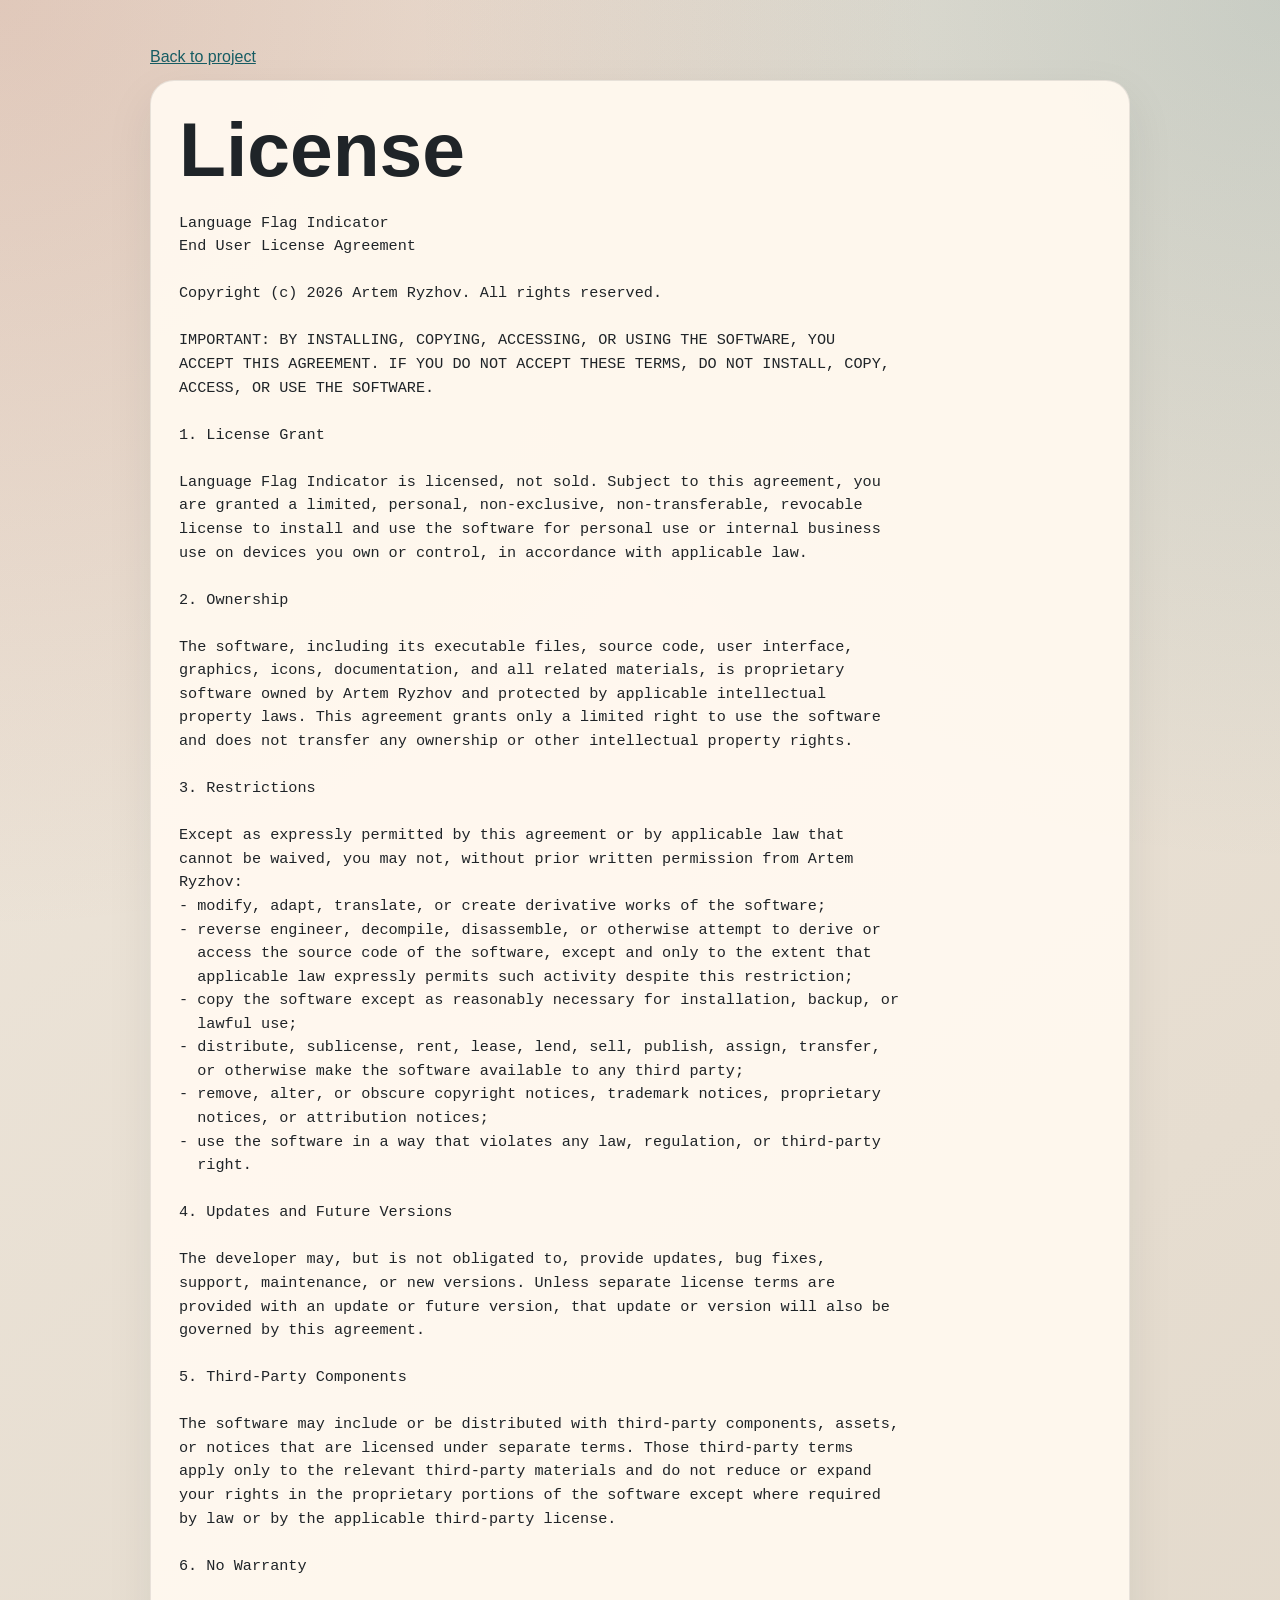
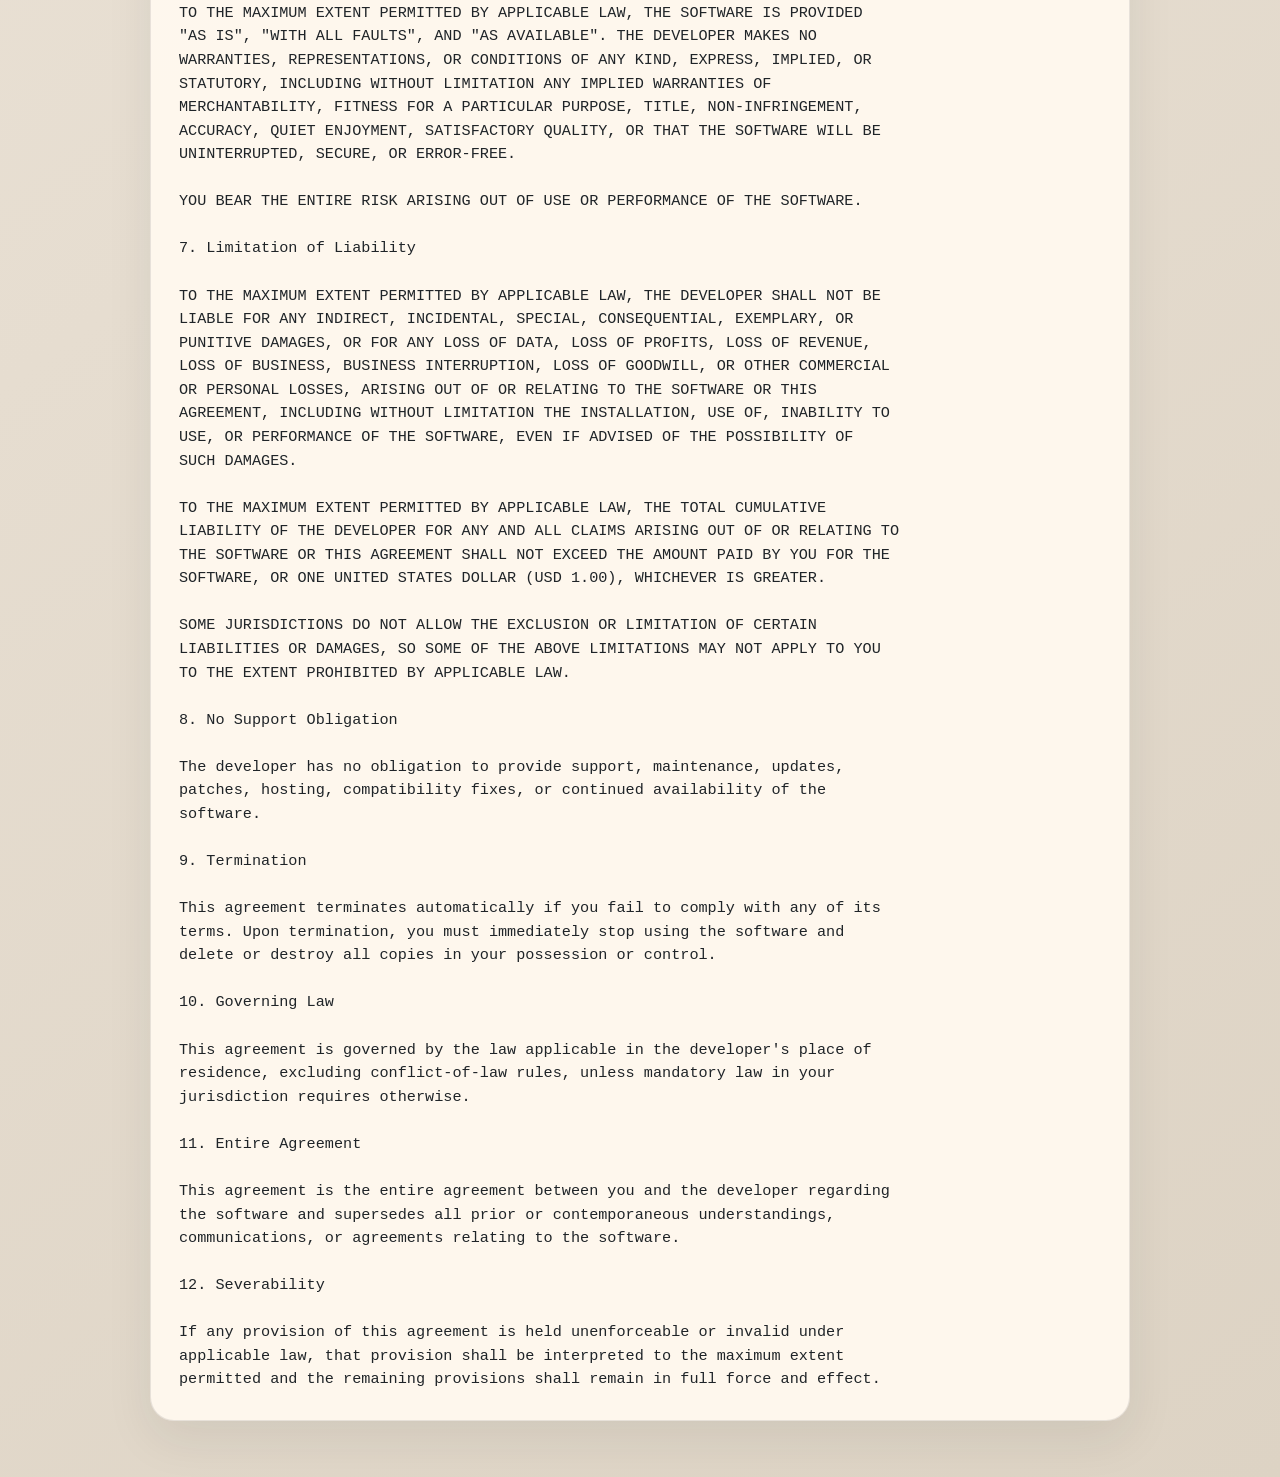
==== license.html @ 20d2ef0d "Initialize static site What changed: - replace the placeholder landing page with a simple project si" ====
<!DOCTYPE html>
<!-- Generated from canonical legal text files in /src. Do not edit by hand. -->
<html lang="en">
<head>
  <meta charset="utf-8">
  <meta name="viewport" content="width=device-width, initial-scale=1">
  <title>Language Flag Indicator License</title>
  <meta name="description" content="Current license text for Language Flag Indicator.">
  <link rel="stylesheet" href="site.css">
</head>
<body class="legal-page">
  <main class="page-shell">
    <nav class="top-nav"><a href="index.html">Back to project</a></nav>
    <article class="legal-panel">
      <h1>License</h1>
      <pre class="legal-text">Language Flag Indicator
End User License Agreement

Copyright (c) 2026 Artem Ryzhov. All rights reserved.

IMPORTANT: BY INSTALLING, COPYING, ACCESSING, OR USING THE SOFTWARE, YOU
ACCEPT THIS AGREEMENT. IF YOU DO NOT ACCEPT THESE TERMS, DO NOT INSTALL, COPY,
ACCESS, OR USE THE SOFTWARE.

1. License Grant

Language Flag Indicator is licensed, not sold. Subject to this agreement, you
are granted a limited, personal, non-exclusive, non-transferable, revocable
license to install and use the software for personal use or internal business
use on devices you own or control, in accordance with applicable law.

2. Ownership

The software, including its executable files, source code, user interface,
graphics, icons, documentation, and all related materials, is proprietary
software owned by Artem Ryzhov and protected by applicable intellectual
property laws. This agreement grants only a limited right to use the software
and does not transfer any ownership or other intellectual property rights.

3. Restrictions

Except as expressly permitted by this agreement or by applicable law that
cannot be waived, you may not, without prior written permission from Artem
Ryzhov:
- modify, adapt, translate, or create derivative works of the software;
- reverse engineer, decompile, disassemble, or otherwise attempt to derive or
  access the source code of the software, except and only to the extent that
  applicable law expressly permits such activity despite this restriction;
- copy the software except as reasonably necessary for installation, backup, or
  lawful use;
- distribute, sublicense, rent, lease, lend, sell, publish, assign, transfer,
  or otherwise make the software available to any third party;
- remove, alter, or obscure copyright notices, trademark notices, proprietary
  notices, or attribution notices;
- use the software in a way that violates any law, regulation, or third-party
  right.

4. Updates and Future Versions

The developer may, but is not obligated to, provide updates, bug fixes,
support, maintenance, or new versions. Unless separate license terms are
provided with an update or future version, that update or version will also be
governed by this agreement.

5. Third-Party Components

The software may include or be distributed with third-party components, assets,
or notices that are licensed under separate terms. Those third-party terms
apply only to the relevant third-party materials and do not reduce or expand
your rights in the proprietary portions of the software except where required
by law or by the applicable third-party license.

6. No Warranty

TO THE MAXIMUM EXTENT PERMITTED BY APPLICABLE LAW, THE SOFTWARE IS PROVIDED
&quot;AS IS&quot;, &quot;WITH ALL FAULTS&quot;, AND &quot;AS AVAILABLE&quot;. THE DEVELOPER MAKES NO
WARRANTIES, REPRESENTATIONS, OR CONDITIONS OF ANY KIND, EXPRESS, IMPLIED, OR
STATUTORY, INCLUDING WITHOUT LIMITATION ANY IMPLIED WARRANTIES OF
MERCHANTABILITY, FITNESS FOR A PARTICULAR PURPOSE, TITLE, NON-INFRINGEMENT,
ACCURACY, QUIET ENJOYMENT, SATISFACTORY QUALITY, OR THAT THE SOFTWARE WILL BE
UNINTERRUPTED, SECURE, OR ERROR-FREE.

YOU BEAR THE ENTIRE RISK ARISING OUT OF USE OR PERFORMANCE OF THE SOFTWARE.

7. Limitation of Liability

TO THE MAXIMUM EXTENT PERMITTED BY APPLICABLE LAW, THE DEVELOPER SHALL NOT BE
LIABLE FOR ANY INDIRECT, INCIDENTAL, SPECIAL, CONSEQUENTIAL, EXEMPLARY, OR
PUNITIVE DAMAGES, OR FOR ANY LOSS OF DATA, LOSS OF PROFITS, LOSS OF REVENUE,
LOSS OF BUSINESS, BUSINESS INTERRUPTION, LOSS OF GOODWILL, OR OTHER COMMERCIAL
OR PERSONAL LOSSES, ARISING OUT OF OR RELATING TO THE SOFTWARE OR THIS
AGREEMENT, INCLUDING WITHOUT LIMITATION THE INSTALLATION, USE OF, INABILITY TO
USE, OR PERFORMANCE OF THE SOFTWARE, EVEN IF ADVISED OF THE POSSIBILITY OF
SUCH DAMAGES.

TO THE MAXIMUM EXTENT PERMITTED BY APPLICABLE LAW, THE TOTAL CUMULATIVE
LIABILITY OF THE DEVELOPER FOR ANY AND ALL CLAIMS ARISING OUT OF OR RELATING TO
THE SOFTWARE OR THIS AGREEMENT SHALL NOT EXCEED THE AMOUNT PAID BY YOU FOR THE
SOFTWARE, OR ONE UNITED STATES DOLLAR (USD 1.00), WHICHEVER IS GREATER.

SOME JURISDICTIONS DO NOT ALLOW THE EXCLUSION OR LIMITATION OF CERTAIN
LIABILITIES OR DAMAGES, SO SOME OF THE ABOVE LIMITATIONS MAY NOT APPLY TO YOU
TO THE EXTENT PROHIBITED BY APPLICABLE LAW.

8. No Support Obligation

The developer has no obligation to provide support, maintenance, updates,
patches, hosting, compatibility fixes, or continued availability of the
software.

9. Termination

This agreement terminates automatically if you fail to comply with any of its
terms. Upon termination, you must immediately stop using the software and
delete or destroy all copies in your possession or control.

10. Governing Law

This agreement is governed by the law applicable in the developer&#39;s place of
residence, excluding conflict-of-law rules, unless mandatory law in your
jurisdiction requires otherwise.

11. Entire Agreement

This agreement is the entire agreement between you and the developer regarding
the software and supersedes all prior or contemporaneous understandings,
communications, or agreements relating to the software.

12. Severability

If any provision of this agreement is held unenforceable or invalid under
applicable law, that provision shall be interpreted to the maximum extent
permitted and the remaining provisions shall remain in full force and effect.
</pre>
    </article>
  </main>
</body>
</html>
---- site.css ----
:root {
  color-scheme: light;
  --bg: #efe7dc;
  --bg-deep: #ddd3c4;
  --panel: rgba(255, 251, 245, 0.9);
  --panel-strong: rgba(255, 248, 239, 0.96);
  --ink: #1f2428;
  --muted: #625f58;
  --line: rgba(31, 36, 40, 0.1);
  --accent: #9d3d22;
  --accent-2: #165c63;
}

* {
  box-sizing: border-box;
}

html {
  font-size: 16px;
}

body {
  margin: 0;
  min-height: 100vh;
  color: var(--ink);
  font-family: "Segoe UI", sans-serif;
  background:
    radial-gradient(circle at top left, rgba(157, 61, 34, 0.18), transparent 28%),
    radial-gradient(circle at top right, rgba(22, 92, 99, 0.16), transparent 26%),
    linear-gradient(145deg, var(--bg) 0%, var(--bg-deep) 100%);
}

a {
  color: var(--accent-2);
}

.page-shell {
  width: min(980px, calc(100% - 40px));
  margin: 0 auto;
  padding: 48px 0 56px;
}

.hero-card,
.panel,
.legal-panel {
  border: 1px solid var(--line);
  border-radius: 24px;
  background: var(--panel);
  box-shadow: 0 18px 48px rgba(31, 36, 40, 0.08);
}

.hero-card {
  padding: 32px;
}

.eyebrow {
  margin: 0 0 12px;
  color: var(--accent-2);
  font-size: 0.85rem;
  font-weight: 700;
  letter-spacing: 0.14em;
  text-transform: uppercase;
}

h1,
h2 {
  margin: 0;
  line-height: 1.05;
}

h1 {
  font-size: clamp(2.4rem, 7vw, 4.8rem);
}

h2 {
  font-size: 1.35rem;
}

.lead {
  max-width: 42rem;
  margin: 18px 0 0;
  color: var(--muted);
  font-size: 1.06rem;
  line-height: 1.65;
}

.hero-links {
  display: flex;
  justify-content: space-between;
  gap: 16px;
  margin-top: 28px;
}

.button-link {
  display: inline-block;
  padding: 10px 16px;
  border-radius: 999px;
  background: var(--accent-2);
  color: #fffaf4;
  text-decoration: none;
  font-weight: 600;
}

.button-link.secondary {
  background: var(--accent-2);
}

.top-nav {
  margin-bottom: 14px;
}

.legal-panel {
  padding: 28px;
  background: var(--panel-strong);
}

.legal-text {
  margin: 22px 0 0;
  white-space: pre-wrap;
  word-break: break-word;
  font-family: "Consolas", "Cascadia Mono", monospace;
  font-size: 0.95rem;
  line-height: 1.55;
  color: var(--ink);
}

@media (max-width: 640px) {
  .page-shell {
    width: min(100% - 24px, 980px);
    padding-top: 28px;
    padding-bottom: 32px;
  }

  .hero-card,
  .panel,
  .legal-panel {
    border-radius: 18px;
  }

  .hero-card,
  .panel,
  .legal-panel {
    padding: 20px;
  }

  .hero-links {
    flex-direction: column;
  }
}
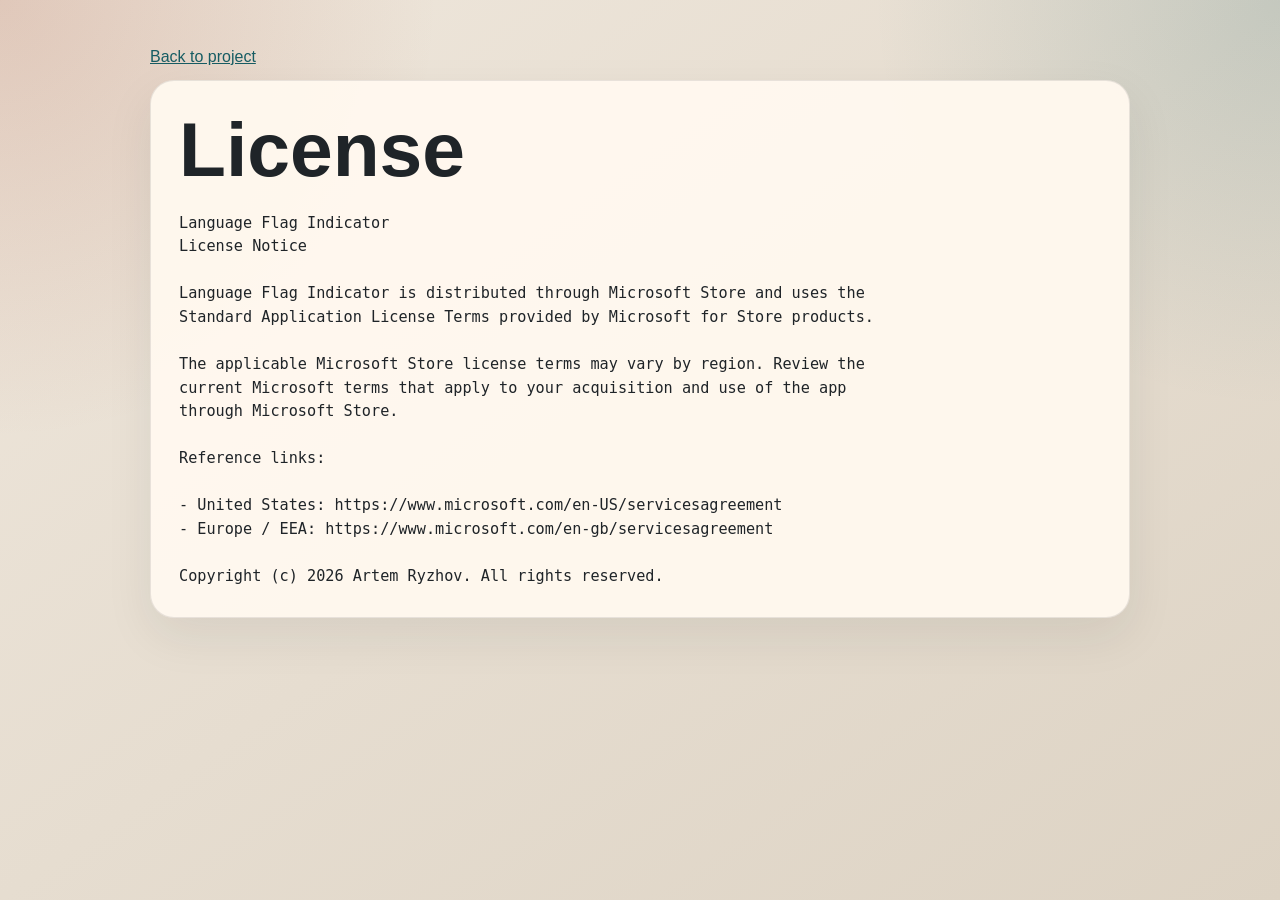
==== commit 23240ce9: "Regenerate legal pages Regenerate the published license and privacy policy pages from the canonical " ====
--- a/license.html
+++ b/license.html
@@ -14,123 +14,21 @@
     <article class="legal-panel">
       <h1>License</h1>
       <pre class="legal-text">Language Flag Indicator
-End User License Agreement
+License Notice
+
+Language Flag Indicator is distributed through Microsoft Store and uses the
+Standard Application License Terms provided by Microsoft for Store products.
+
+The applicable Microsoft Store license terms may vary by region. Review the
+current Microsoft terms that apply to your acquisition and use of the app
+through Microsoft Store.
+
+Reference links:
+
+- United States: https://www.microsoft.com/en-US/servicesagreement
+- Europe / EEA: https://www.microsoft.com/en-gb/servicesagreement
 
 Copyright (c) 2026 Artem Ryzhov. All rights reserved.
-
-IMPORTANT: BY INSTALLING, COPYING, ACCESSING, OR USING THE SOFTWARE, YOU
-ACCEPT THIS AGREEMENT. IF YOU DO NOT ACCEPT THESE TERMS, DO NOT INSTALL, COPY,
-ACCESS, OR USE THE SOFTWARE.
-
-1. License Grant
-
-Language Flag Indicator is licensed, not sold. Subject to this agreement, you
-are granted a limited, personal, non-exclusive, non-transferable, revocable
-license to install and use the software for personal use or internal business
-use on devices you own or control, in accordance with applicable law.
-
-2. Ownership
-
-The software, including its executable files, source code, user interface,
-graphics, icons, documentation, and all related materials, is proprietary
-software owned by Artem Ryzhov and protected by applicable intellectual
-property laws. This agreement grants only a limited right to use the software
-and does not transfer any ownership or other intellectual property rights.
-
-3. Restrictions
-
-Except as expressly permitted by this agreement or by applicable law that
-cannot be waived, you may not, without prior written permission from Artem
-Ryzhov:
-- modify, adapt, translate, or create derivative works of the software;
-- reverse engineer, decompile, disassemble, or otherwise attempt to derive or
-  access the source code of the software, except and only to the extent that
-  applicable law expressly permits such activity despite this restriction;
-- copy the software except as reasonably necessary for installation, backup, or
-  lawful use;
-- distribute, sublicense, rent, lease, lend, sell, publish, assign, transfer,
-  or otherwise make the software available to any third party;
-- remove, alter, or obscure copyright notices, trademark notices, proprietary
-  notices, or attribution notices;
-- use the software in a way that violates any law, regulation, or third-party
-  right.
-
-4. Updates and Future Versions
-
-The developer may, but is not obligated to, provide updates, bug fixes,
-support, maintenance, or new versions. Unless separate license terms are
-provided with an update or future version, that update or version will also be
-governed by this agreement.
-
-5. Third-Party Components
-
-The software may include or be distributed with third-party components, assets,
-or notices that are licensed under separate terms. Those third-party terms
-apply only to the relevant third-party materials and do not reduce or expand
-your rights in the proprietary portions of the software except where required
-by law or by the applicable third-party license.
-
-6. No Warranty
-
-TO THE MAXIMUM EXTENT PERMITTED BY APPLICABLE LAW, THE SOFTWARE IS PROVIDED
-&quot;AS IS&quot;, &quot;WITH ALL FAULTS&quot;, AND &quot;AS AVAILABLE&quot;. THE DEVELOPER MAKES NO
-WARRANTIES, REPRESENTATIONS, OR CONDITIONS OF ANY KIND, EXPRESS, IMPLIED, OR
-STATUTORY, INCLUDING WITHOUT LIMITATION ANY IMPLIED WARRANTIES OF
-MERCHANTABILITY, FITNESS FOR A PARTICULAR PURPOSE, TITLE, NON-INFRINGEMENT,
-ACCURACY, QUIET ENJOYMENT, SATISFACTORY QUALITY, OR THAT THE SOFTWARE WILL BE
-UNINTERRUPTED, SECURE, OR ERROR-FREE.
-
-YOU BEAR THE ENTIRE RISK ARISING OUT OF USE OR PERFORMANCE OF THE SOFTWARE.
-
-7. Limitation of Liability
-
-TO THE MAXIMUM EXTENT PERMITTED BY APPLICABLE LAW, THE DEVELOPER SHALL NOT BE
-LIABLE FOR ANY INDIRECT, INCIDENTAL, SPECIAL, CONSEQUENTIAL, EXEMPLARY, OR
-PUNITIVE DAMAGES, OR FOR ANY LOSS OF DATA, LOSS OF PROFITS, LOSS OF REVENUE,
-LOSS OF BUSINESS, BUSINESS INTERRUPTION, LOSS OF GOODWILL, OR OTHER COMMERCIAL
-OR PERSONAL LOSSES, ARISING OUT OF OR RELATING TO THE SOFTWARE OR THIS
-AGREEMENT, INCLUDING WITHOUT LIMITATION THE INSTALLATION, USE OF, INABILITY TO
-USE, OR PERFORMANCE OF THE SOFTWARE, EVEN IF ADVISED OF THE POSSIBILITY OF
-SUCH DAMAGES.
-
-TO THE MAXIMUM EXTENT PERMITTED BY APPLICABLE LAW, THE TOTAL CUMULATIVE
-LIABILITY OF THE DEVELOPER FOR ANY AND ALL CLAIMS ARISING OUT OF OR RELATING TO
-THE SOFTWARE OR THIS AGREEMENT SHALL NOT EXCEED THE AMOUNT PAID BY YOU FOR THE
-SOFTWARE, OR ONE UNITED STATES DOLLAR (USD 1.00), WHICHEVER IS GREATER.
-
-SOME JURISDICTIONS DO NOT ALLOW THE EXCLUSION OR LIMITATION OF CERTAIN
-LIABILITIES OR DAMAGES, SO SOME OF THE ABOVE LIMITATIONS MAY NOT APPLY TO YOU
-TO THE EXTENT PROHIBITED BY APPLICABLE LAW.
-
-8. No Support Obligation
-
-The developer has no obligation to provide support, maintenance, updates,
-patches, hosting, compatibility fixes, or continued availability of the
-software.
-
-9. Termination
-
-This agreement terminates automatically if you fail to comply with any of its
-terms. Upon termination, you must immediately stop using the software and
-delete or destroy all copies in your possession or control.
-
-10. Governing Law
-
-This agreement is governed by the law applicable in the developer&#39;s place of
-residence, excluding conflict-of-law rules, unless mandatory law in your
-jurisdiction requires otherwise.
-
-11. Entire Agreement
-
-This agreement is the entire agreement between you and the developer regarding
-the software and supersedes all prior or contemporaneous understandings,
-communications, or agreements relating to the software.
-
-12. Severability
-
-If any provision of this agreement is held unenforceable or invalid under
-applicable law, that provision shall be interpreted to the maximum extent
-permitted and the remaining provisions shall remain in full force and effect.
 </pre>
     </article>
   </main>
